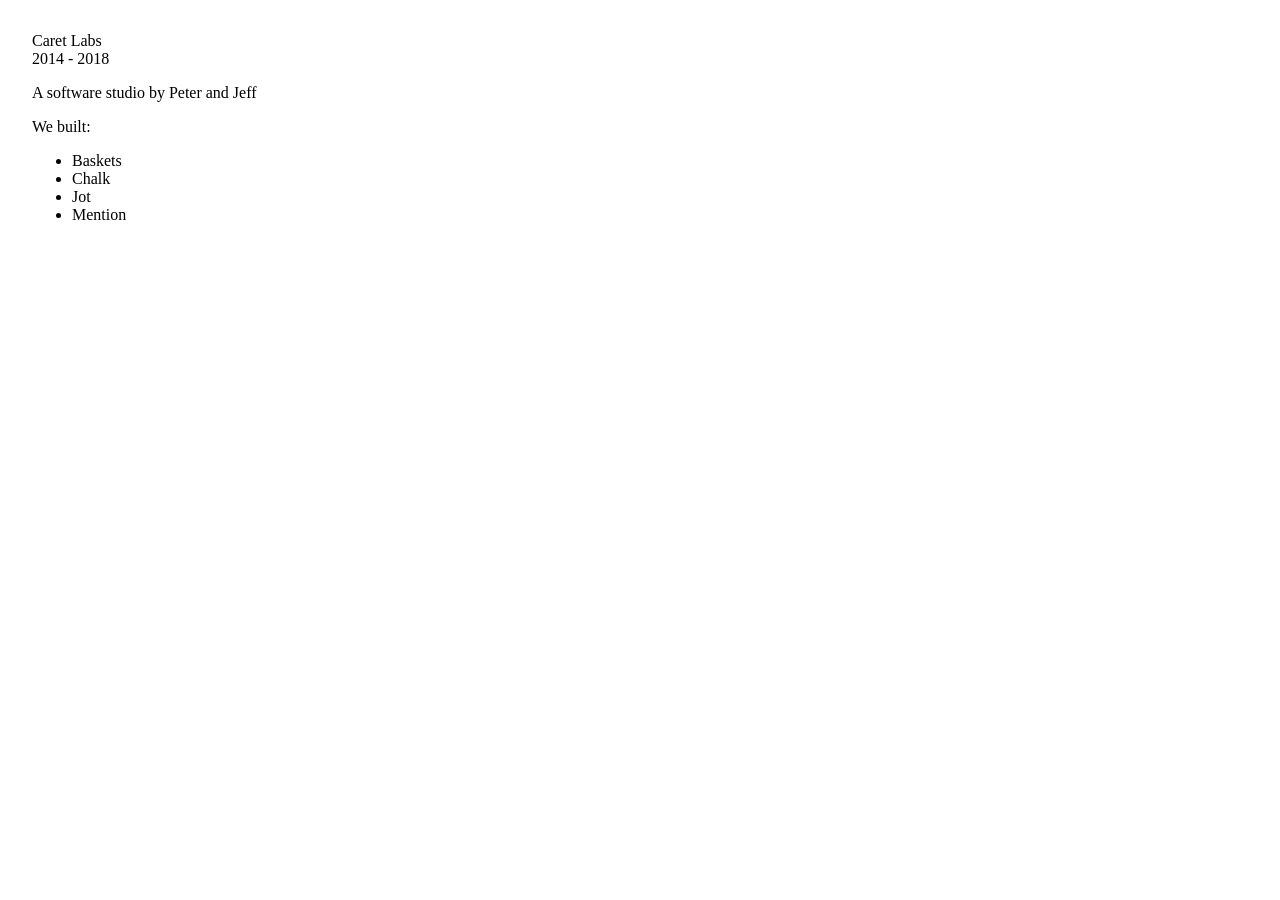
==== index.html @ 15527038 "move page to index.html" ====
<!DOCTYPE html>
<html><head><meta http-equiv="Content-Type" content="text/html; charset=UTF-8">
  <title>Caret Labs</title>
  <link rel="shortcut icon" type="image/x-icon" href="https://www.heychalk.com/assets/favicon-e017c732b378c4b816a54974c80e633201c6d978b6da47989bf91d3eaab62acf.png">
  <meta name="viewport" content="width=device-width,user-scalable=no,initial-scale=1.0,maximum-scale=1">
  <style>

    body {
      padding: 24px;
    }
  </style>
</head>
<body style="background: #ffffff !important">
  <div id="logo">
    Caret Labs<br />
    2014 - 2018
  </div>
  <p>
    A software studio by Peter and Jeff
  </p>
  <p>
    We built:
  </p>
  <ul>
    <li>Baskets</li>
    <li>Chalk</li>
    <li>Jot</li>
    <li>Mention</li>
  </ul>
</html>
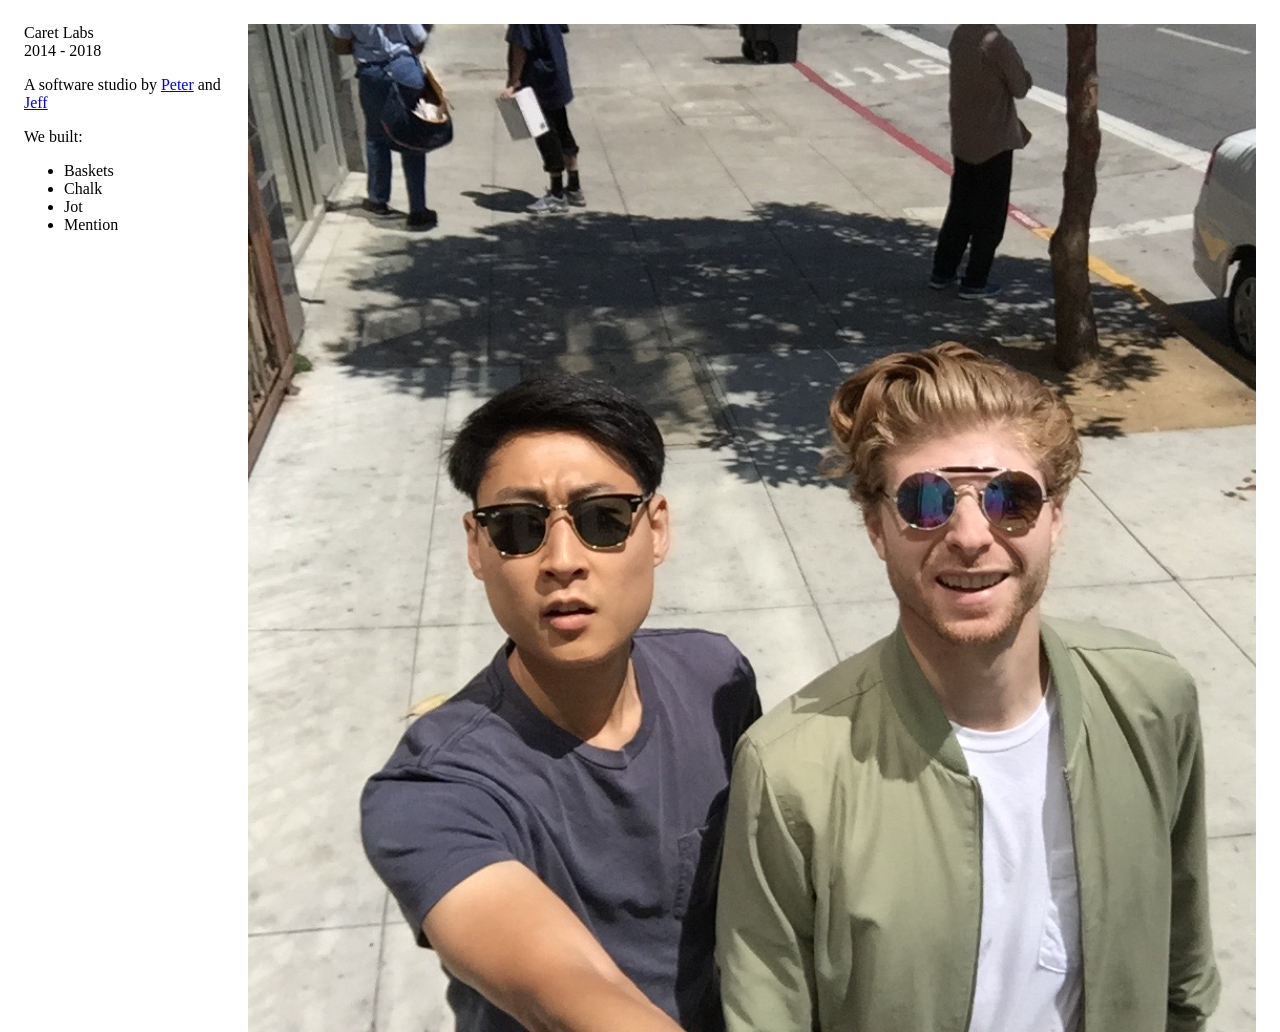
==== commit e70fb23d: "add image" ====
--- a/index.html
+++ b/index.html
@@ -1,30 +1,64 @@
 <!DOCTYPE html>
-<html><head><meta http-equiv="Content-Type" content="text/html; charset=UTF-8">
-  <title>Caret Labs</title>
-  <link rel="shortcut icon" type="image/x-icon" href="https://www.heychalk.com/assets/favicon-e017c732b378c4b816a54974c80e633201c6d978b6da47989bf91d3eaab62acf.png">
-  <meta name="viewport" content="width=device-width,user-scalable=no,initial-scale=1.0,maximum-scale=1">
-  <style>
-
-    body {
-      padding: 24px;
-    }
-  </style>
-</head>
-<body style="background: #ffffff !important">
-  <div id="logo">
-    Caret Labs<br />
-    2014 - 2018
-  </div>
-  <p>
-    A software studio by Peter and Jeff
-  </p>
-  <p>
-    We built:
-  </p>
-  <ul>
-    <li>Baskets</li>
-    <li>Chalk</li>
-    <li>Jot</li>
-    <li>Mention</li>
-  </ul>
+<html>
+  <head><meta http-equiv="Content-Type" content="text/html; charset=UTF-8">
+    <title>Caret Labs</title>
+    <link rel="shortcut icon" type="image/x-icon" href="https://www.heychalk.com/assets/favicon-e017c732b378c4b816a54974c80e633201c6d978b6da47989bf91d3eaab62acf.png">
+    <meta name="viewport" content="width=device-width,user-scalable=no,initial-scale=1.0,maximum-scale=1">
+    <style>
+      body {
+        padding: 24px;
+        margin: 0;
+      }
+      #text {
+        width: 20vw;
+      }
+      #photo {
+        display: block;
+        float: right;
+        width: 80vw;
+      }
+      #photo img {
+        box-sizing: border-box;
+        width: 100%;
+        display: block;
+        padding-left: 16px;
+      }
+      @media screen and (max-width: 800px) {
+        #text {
+          width: 100%;
+        }
+        #photo {
+          width: 100%;
+          float: none;
+          margin-bottom: 16px;
+        }
+        #photo img {
+          padding-left: 0;
+        }
+      }
+    </style>
+  </head>
+  <body style="background: #ffffff !important">
+    <div id="photo">
+      <img src="us.jpeg" />
+    </div>
+    <div id="text">
+      <div id="logo">
+        Caret Labs<br />
+        2014 - 2018
+      </div>
+      <p>
+        A software studio by <a href="https://pelberg.com">Peter</a> and <a href="https://jnoh.net">Jeff</a>
+      </p>
+      <p>
+        We built:
+      </p>
+      <ul>
+        <li>Baskets</li>
+        <li>Chalk</li>
+        <li>Jot</li>
+        <li>Mention</li>
+      </ul>
+    </div>
+  </body>
 </html>
